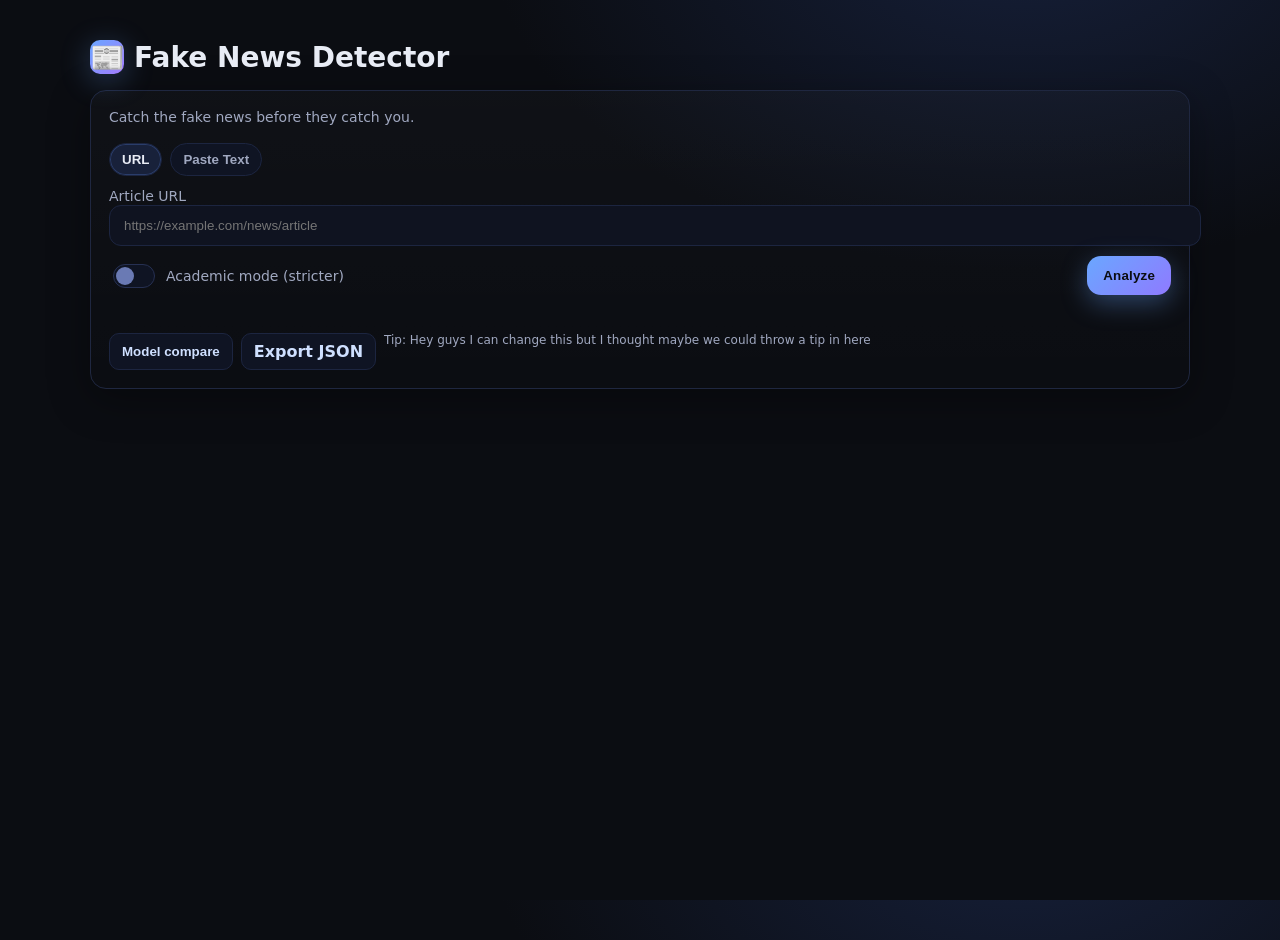
==== index.html @ 67556641 "Initial commit" ====
<!DOCTYPE html>
<html lang="en">
<head>
  <meta charset="UTF-8" />
  <meta name="viewport" content="width=device-width, initial-scale=1.0" />
  <title>Fake News Detector • Prototype</title>
  <link rel="stylesheet" href="styles.css" />
</head>
<body>
  <div class="container">
    <div class="title">
      <div class="logo">📰</div>
      <span>Fake News Detector</span>
    </div>

    <!-- INPUT / ANALYZE -->
    <div class="panel card" style="margin-top:16px;">
      <div class="muted">Catch the fake news before they catch you.</div>
      <div class="card" style="padding-left:0; padding-right:0;">
        <div class="tabs" role="tablist" aria-label="Input type">
          <button id="tab-url" class="tab active" role="tab" aria-selected="true" onclick="setTab('url')">URL</button>
          <button id="tab-text" class="tab" role="tab" aria-selected="false" onclick="setTab('text')">Paste Text</button>
        </div>

        <div id="input-url" style="margin-top:10px;">
          <label class="muted" for="url">Article URL</label>
          <input id="url" type="text" placeholder="https://example.com/news/article" />
        </div>

        <div id="input-text" style="display:none; margin-top:10px;">
          <label class="muted" for="text">Article text</label>
          <textarea id="text" placeholder="Paste the article content here..."></textarea>
        </div>

        <div class="row" style="margin-top:10px; justify-content: space-between;">
          <label class="toggle"><input id="academic" type="checkbox" /><span class="muted">Academic mode (stricter)</span></label>
          <button class="btn" onclick="analyze()">Analyze</button>
        </div>

        <div id="steps" class="stepper" aria-live="polite" style="display:none;"></div>
      </div>

      <div id="verdict" class="verdict" style="display:none;"></div>
      <div id="explain" style="display:none; margin-top:6px; display:grid; gap:10px;"></div>

      <div class="foot">
        <button class="link" onclick="openDrawer()">Model compare</button>
        <a class="link" href="#" onclick="exportJSON(); return false;">Export JSON</a>
        <span class="hint">Tip: Hey guys I can change this but I thought maybe we could throw a tip in here</span>
      </div>
    </div>

    <!-- DRAWER -->
    <aside id="drawer" class="drawer" aria-hidden="true" aria-label="Model compare">
      <header>
        <strong>Model compare</strong>
        <button class="tab" onclick="closeDrawer()">Close</button>
      </header>

      <div class="content">
        <div class="two">
          <div class="panel card">
            <div class="muted">LSTM (fast classifier)</div>
            <div id="lstmCard" class="mono" style="font-size:13px; white-space: pre-wrap;"></div>
          </div>

          <div class="panel card">
            <div class="muted">LLM (explanation)</div>
            <div id="llmCard" class="mono" style="font-size:13px; white-space: pre-wrap;"></div>
          </div>
        </div>

        <details>
          <summary>Dataset limitations</summary>
          <div class="muted" style="margin-top:6px;">
            Text-only training can bias models toward stylistic patterns rather than real-world verification.
          </div>
        </details>
      </div>
    </aside>
  </div>

  <script src="script.js"></script>
</body>
</html>
---- styles.css ----
:root {
  --bg: #0b0d12;
  --panel: #121621;
  --muted: #a0a8c0;
  --text: #e8ecf5;
  --green: #1fbf74;
  --amber: #f2b824;
  --red: #ef4f4f;
  --blue: #6aa7ff;
  --ring: #3a4a7a;
  --chip: #1a2132;
}

html, body { height: 100%; }

body {
  margin: 0;
  font-family: ui-sans-serif, system-ui, -apple-system, Segoe UI, Roboto, "Helvetica Neue", Arial;
  background: radial-gradient(1200px 800px at 80% -10%, #16203b 0%, var(--bg) 45%), var(--bg);
  color: var(--text);
}

.container { max-width: 1100px; margin: 40px auto; padding: 0 20px; }

.title { font-size: 28px; font-weight: 800; display: flex; gap: 10px; align-items: center; }
.logo {
  width: 34px; height: 34px;
  background: linear-gradient(135deg, #6aa7ff, #a47bff);
  border-radius: 10px;
  display: grid;
  place-items: center;
  box-shadow: 0 6px 30px rgba(106,167,255,0.3);
}

.panel {
  background: linear-gradient(180deg, rgba(255,255,255,0.02), rgba(255,255,255,0));
  border: 1px solid #1f2740;
  border-radius: 16px;
  box-shadow: 0 10px 40px rgba(0,0,0,0.35);
}

.grid { display: grid; grid-template-columns: 1.1fr 1fr; gap: 16px; }

.card { padding: 18px; }
.muted { color: var(--muted); font-size: 14px; }

.tabs { display: flex; gap: 8px; }
.tab {
  padding: 8px 12px;
  background: #0f1423;
  border: 1px solid #1c2540;
  color: var(--muted);
  border-radius: 999px;
  cursor: pointer;
  font-weight: 600;
}
.tab.active {
  background: #18213a;
  color: var(--text);
  box-shadow: inset 0 0 0 1px #2a3d6a;
}

textarea, input[type="text"] {
  width: 100%;
  background: #0f1320;
  border: 1px solid #1c2540;
  color: var(--text);
  border-radius: 12px;
  padding: 12px 14px;
  outline: none;
  transition: box-shadow .2s ease, border-color .2s ease;
  box-shadow: 0 0 0 0px var(--ring);
}
textarea:focus, input[type="text"]:focus {
  box-shadow: 0 0 0 3px rgba(106,167,255,.25);
  border-color: #2a3d6a;
}
textarea { min-height: 140px; resize: vertical; }

.row { display: flex; gap: 12px; align-items: center; flex-wrap: wrap; }

.btn {
  border: none;
  cursor: pointer;
  background: linear-gradient(135deg, #6aa7ff, #8f7aff);
  color: #0b0d12;
  font-weight: 800;
  padding: 12px 16px;
  border-radius: 14px;
  letter-spacing: .2px;
  box-shadow: 0 8px 26px rgba(106,167,255,.35);
  transition: transform .05s ease;
}
.btn:active { transform: translateY(1px); }

.toggle { display: inline-flex; align-items: center; gap: 8px; cursor: pointer; }
.toggle input {
  width: 42px; height: 24px;
  appearance: none;
  background: #0f1423;
  border: 1px solid #263052;
  border-radius: 999px;
  position: relative;
}
.toggle input::after {
  content:""; position:absolute;
  width:18px; height:18px;
  border-radius:50%;
  background:#6a7ab4;
  top:2px; left:2px;
  transition: all .2s ease;
}
.toggle input:checked { background:#1a2440; border-color:#2f3f70; }
.toggle input:checked::after { left:22px; background:#6aa7ff; }

.stepper { display:flex; gap:8px; flex-wrap:wrap; margin-top:10px; }

.step {
  display:flex; align-items:center; gap:8px;
  padding:8px 10px;
  background:#0f1423;
  border:1px solid #1c2540;
  border-radius:12px;
  font-size:13px; color:var(--muted);
}
.step.done { color:#9fe0bf; border-color:#1c2f26; background:#0f1c17 }
.step.active { color:#cfe0ff; border-color:#213057; background:#0f172a }

.verdict {
  display:flex; align-items:center; justify-content: space-between;
  gap:12px; padding:14px;
  border-top:1px dashed #263056;
  margin-top:12px;
}

.badge {
  padding:8px 12px;
  border-radius:999px;
  font-weight:800;
  display:inline-flex; gap:8px; align-items:center;
}
.badge.real { background: rgba(31,191,116,.15); color:#a8f3cf; border:1px solid rgba(31,191,116,.35); }
.badge.uncertain { background: rgba(242,184,36,.12); color:#ffe3a1; border:1px solid rgba(242,184,36,.35); }
.badge.fake { background: rgba(239,79,79,.12); color:#ffc2c2; border:1px solid rgba(239,79,79,.3); }

.bar {
  height: 8px;
  border-radius: 999px;
  background: #11172a;
  border:1px solid #1c2540;
  overflow: hidden;
}
.bar > i {
  height: 100%;
  display: block;
  background: linear-gradient(90deg, #6aa7ff, #8f7aff);
}

.chips { display:flex; gap:8px; flex-wrap:wrap; }
.chip {
  background: var(--chip);
  border:1px solid #243154;
  padding:6px 10px;
  border-radius:999px;
  font-size:12px;
  color:#c9d2ec;
}

details {
  border:1px solid #1c2540;
  background:#0e1322;
  border-radius:12px;
  padding:10px 12px;
}
details + details { margin-top:10px; }
summary { cursor:pointer; color:#cfe0ff; font-weight:700; }

.drawer {
  position: fixed;
  inset: auto 0 0 auto;
  right: -480px;
  width: 420px;
  background:#0e1322;
  border-left: 1px solid #1c2540;
  height: 100%;
  box-shadow: -10px 0 40px rgba(0,0,0,.45);
  transition: right .25s ease;
}
.drawer.open { right: 0; }

.drawer header {
  display:flex;
  justify-content: space-between;
  align-items:center;
  padding:14px;
  border-bottom:1px solid #1c2540;
}

.drawer .content { padding: 14px; display: grid; gap: 12px; }

.two { display:grid; grid-template-columns: 1fr 1fr; gap: 10px; }

.mono { font-family: ui-monospace, Menlo, Consolas, monospace; }

.foot { margin-top: 14px; display:flex; gap:8px; }

.link {
  padding: 8px 12px;
  border-radius: 10px;
  background:#0f1423;
  border:1px solid #1c2540;
  color:#cfe0ff;
  text-decoration:none;
  font-weight:600;
}

.hint { font-size: 12px; color: var(--muted); }
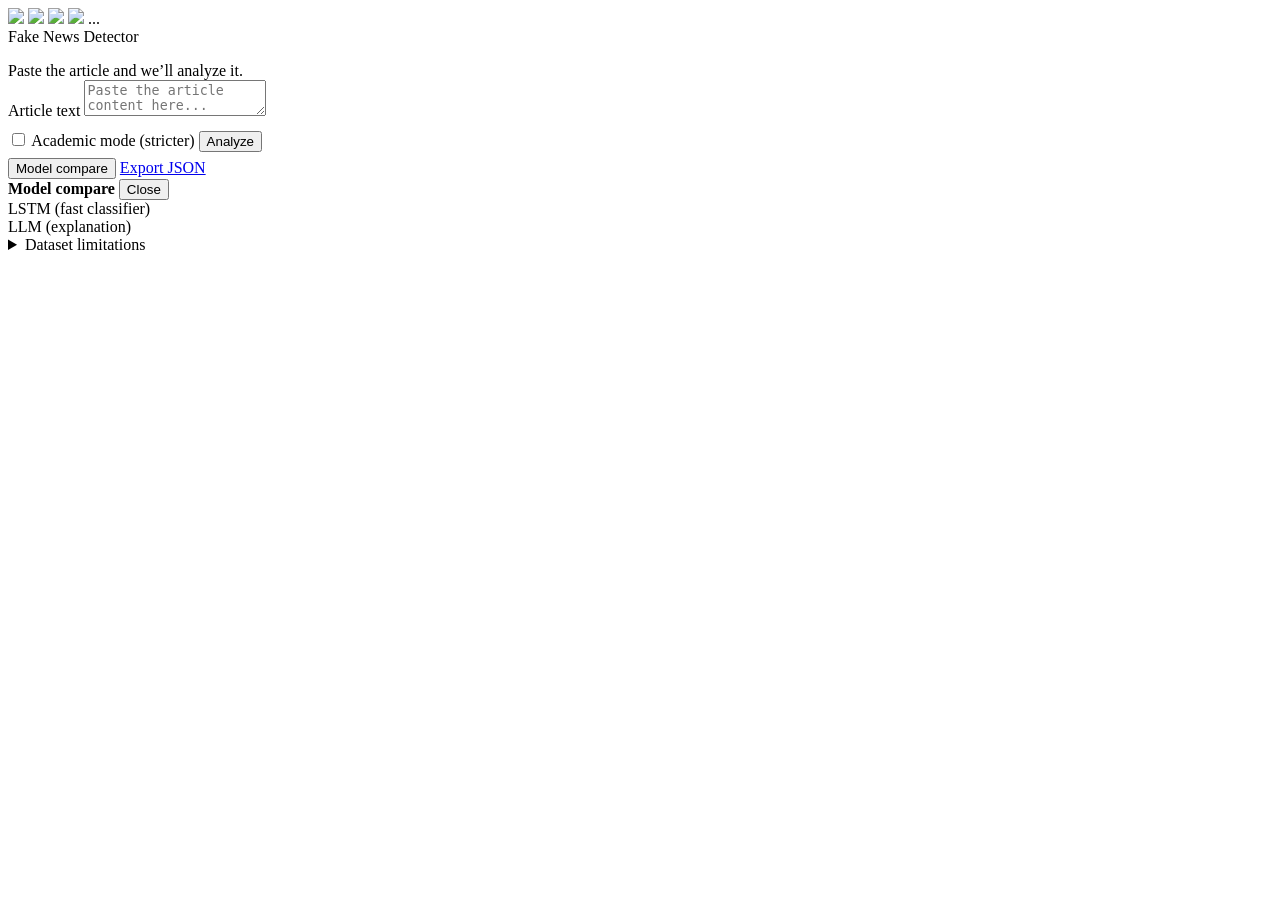
==== commit f49f50b0: "Add files via upload" ====
--- a/index.html
+++ b/index.html
@@ -1,85 +1,93 @@
-<!DOCTYPE html>
-<html lang="en">
-<head>
-  <meta charset="UTF-8" />
-  <meta name="viewport" content="width=device-width, initial-scale=1.0" />
-  <title>Fake News Detector • Prototype</title>
-  <link rel="stylesheet" href="styles.css" />
-</head>
-<body>
-  <div class="container">
-    <div class="title">
-      <div class="logo">📰</div>
-      <span>Fake News Detector</span>
-    </div>
-
-    <!-- INPUT / ANALYZE -->
-    <div class="panel card" style="margin-top:16px;">
-      <div class="muted">Catch the fake news before they catch you.</div>
-      <div class="card" style="padding-left:0; padding-right:0;">
-        <div class="tabs" role="tablist" aria-label="Input type">
-          <button id="tab-url" class="tab active" role="tab" aria-selected="true" onclick="setTab('url')">URL</button>
-          <button id="tab-text" class="tab" role="tab" aria-selected="false" onclick="setTab('text')">Paste Text</button>
-        </div>
-
-        <div id="input-url" style="margin-top:10px;">
-          <label class="muted" for="url">Article URL</label>
-          <input id="url" type="text" placeholder="https://example.com/news/article" />
-        </div>
-
-        <div id="input-text" style="display:none; margin-top:10px;">
-          <label class="muted" for="text">Article text</label>
-          <textarea id="text" placeholder="Paste the article content here..."></textarea>
-        </div>
-
-        <div class="row" style="margin-top:10px; justify-content: space-between;">
-          <label class="toggle"><input id="academic" type="checkbox" /><span class="muted">Academic mode (stricter)</span></label>
-          <button class="btn" onclick="analyze()">Analyze</button>
-        </div>
-
-        <div id="steps" class="stepper" aria-live="polite" style="display:none;"></div>
-      </div>
-
-      <div id="verdict" class="verdict" style="display:none;"></div>
-      <div id="explain" style="display:none; margin-top:6px; display:grid; gap:10px;"></div>
-
-      <div class="foot">
-        <button class="link" onclick="openDrawer()">Model compare</button>
-        <a class="link" href="#" onclick="exportJSON(); return false;">Export JSON</a>
-        <span class="hint">Tip: Hey guys I can change this but I thought maybe we could throw a tip in here</span>
-      </div>
-    </div>
-
-    <!-- DRAWER -->
-    <aside id="drawer" class="drawer" aria-hidden="true" aria-label="Model compare">
-      <header>
-        <strong>Model compare</strong>
-        <button class="tab" onclick="closeDrawer()">Close</button>
-      </header>
-
-      <div class="content">
-        <div class="two">
-          <div class="panel card">
-            <div class="muted">LSTM (fast classifier)</div>
-            <div id="lstmCard" class="mono" style="font-size:13px; white-space: pre-wrap;"></div>
-          </div>
-
-          <div class="panel card">
-            <div class="muted">LLM (explanation)</div>
-            <div id="llmCard" class="mono" style="font-size:13px; white-space: pre-wrap;"></div>
-          </div>
-        </div>
-
-        <details>
-          <summary>Dataset limitations</summary>
-          <div class="muted" style="margin-top:6px;">
-            Text-only training can bias models toward stylistic patterns rather than real-world verification.
-          </div>
-        </details>
-      </div>
-    </aside>
-  </div>
-
-  <script src="script.js"></script>
-</body>
-</html>
+<!DOCTYPE html>
+<html lang="en">
+<head>
+  <meta charset="UTF-8" />
+  <meta name="viewport" content="width=device-width, initial-scale=1.0" />
+  <title>Fake News Detector • Prototype</title>
+  <link rel="stylesheet" href="css/style.css">
+</head>
+<body>
+  <!-- Twitter-style background layer -->
+  <div class="collage-bg">
+  <img src="images/card1.png">
+  <img src="images/card2.png">
+  <img src="images/card3.png">
+  <img src="images/card4.png">
+  ...
+</div>
+
+
+  <!-- Centers the fake-news card in the middle -->
+  <div class="app-frame">
+    <div class="fake-card">
+      <div class="container">
+
+        <!-- Title / header -->
+        <div class="title">
+          <div class="logo"></div>
+          <span>Fake News Detector</span>
+        </div>
+
+        <!-- INPUT / ANALYZE -->
+        <div class="panel card" style="margin-top:16px;">
+          <div class="muted">Paste the article and we’ll analyze it.</div>
+
+          <div class="card" style="padding-left:0; padding-right:0;">
+            <label class="muted" for="text">Article text</label>
+            <textarea id="text" placeholder="Paste the article content here..."></textarea>
+
+            <div class="row" style="margin-top:10px; justify-content: space-between;">
+              <label class="toggle">
+                <input id="academic" type="checkbox" />
+                <span class="muted">Academic mode (stricter)</span>
+              </label>
+              <button class="btn" onclick="analyze()">Analyze</button>
+            </div>
+
+            <div id="steps" class="stepper" aria-live="polite" style="display:none;"></div>
+          </div>
+
+          <div id="verdict" class="verdict" style="display:none;"></div>
+          <div id="explain" style="display:none; margin-top:6px; display:grid; gap:10px;"></div>
+
+          <div class="foot">
+            <button class="link" onclick="openDrawer()">Model compare</button>
+            <a class="link" href="#" onclick="exportJSON(); return false;">Export JSON</a>
+          </div>
+        </div>
+
+        <!-- DRAWER: Model Compare -->
+        <aside id="drawer" class="drawer" aria-hidden="true" aria-label="Model compare">
+          <header>
+            <strong>Model compare</strong>
+            <button class="tab" onclick="closeDrawer()">Close</button>
+          </header>
+          <div class="content">
+            <div class="two">
+              <div class="panel card">
+                <div class="muted">LSTM (fast classifier)</div>
+                <div id="lstmCard" class="mono" style="font-size:13px; white-space: pre-wrap;"></div>
+              </div>
+              <div class="panel card">
+                <div class="muted">LLM (explanation)</div>
+                <div id="llmCard" class="mono" style="font-size:13px; white-space: pre-wrap;"></div>
+              </div>
+            </div>
+            <details>
+              <summary>Dataset limitations</summary>
+              <div class="muted" style="margin-top:6px;">
+                Text-only training can bias models toward stylistic patterns
+                (e.g., sensational phrasing) rather than verifying real-world facts.
+                Treat results as guidance, not final truth.
+              </div>
+            </details>
+          </div>
+        </aside>
+
+      </div><!-- /.container -->
+    </div><!-- /.fake-card -->
+  </div><!-- /.app-frame -->
+
+  <script src="js/app.js"></script>
+</body>
+</html>
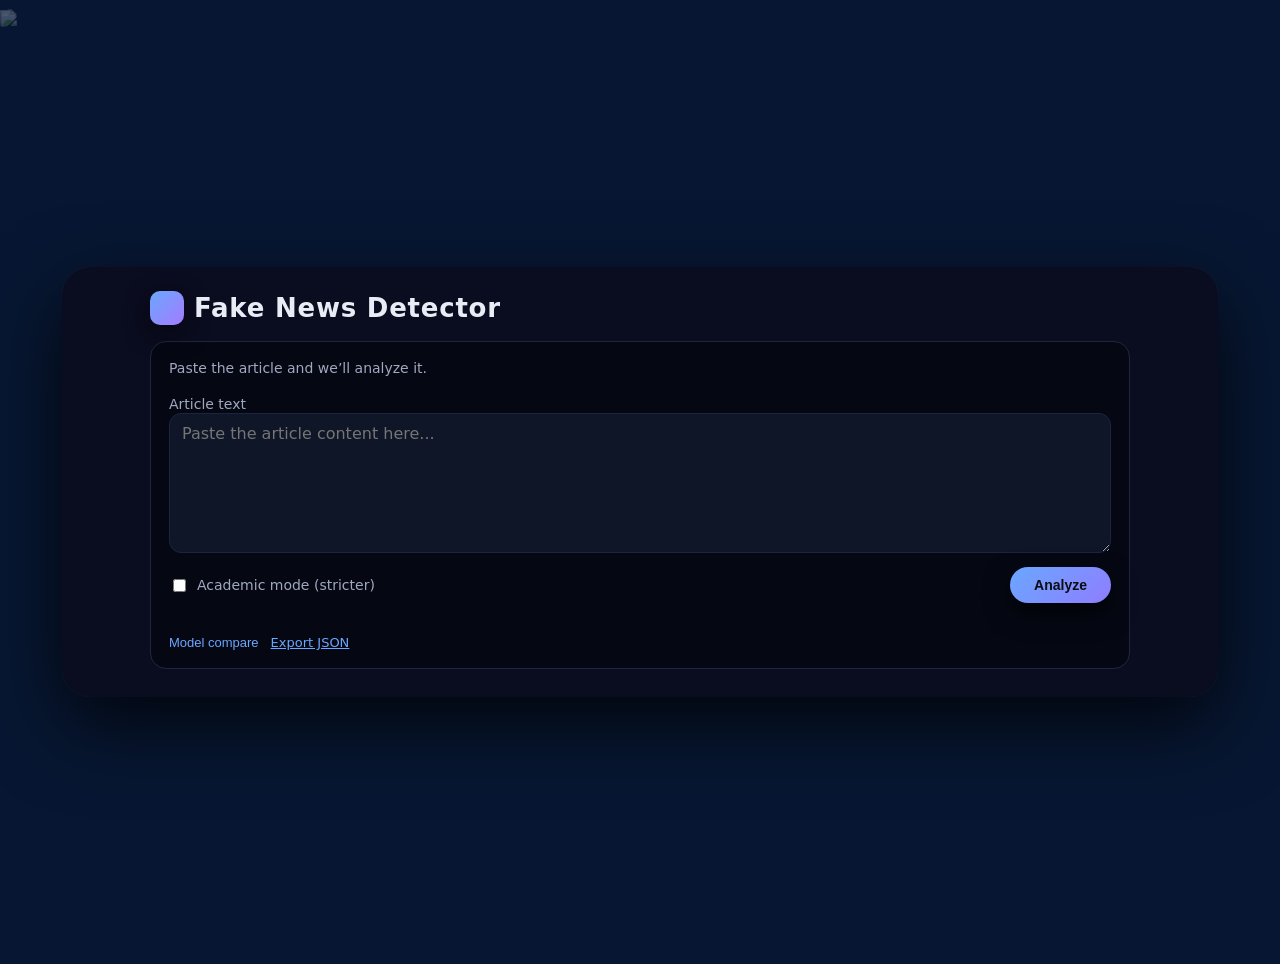
==== commit 1d84ca62: "Commented out the code in app.js" ====
--- a/index.html
+++ b/index.html
@@ -1,93 +1,93 @@
-<!DOCTYPE html>
-<html lang="en">
-<head>
-  <meta charset="UTF-8" />
-  <meta name="viewport" content="width=device-width, initial-scale=1.0" />
-  <title>Fake News Detector • Prototype</title>
-  <link rel="stylesheet" href="css/style.css">
-</head>
-<body>
-  <!-- Twitter-style background layer -->
-  <div class="collage-bg">
-  <img src="images/card1.png">
-  <img src="images/card2.png">
-  <img src="images/card3.png">
-  <img src="images/card4.png">
-  ...
-</div>
-
-
-  <!-- Centers the fake-news card in the middle -->
-  <div class="app-frame">
-    <div class="fake-card">
-      <div class="container">
-
-        <!-- Title / header -->
-        <div class="title">
-          <div class="logo"></div>
-          <span>Fake News Detector</span>
-        </div>
-
-        <!-- INPUT / ANALYZE -->
-        <div class="panel card" style="margin-top:16px;">
-          <div class="muted">Paste the article and we’ll analyze it.</div>
-
-          <div class="card" style="padding-left:0; padding-right:0;">
-            <label class="muted" for="text">Article text</label>
-            <textarea id="text" placeholder="Paste the article content here..."></textarea>
-
-            <div class="row" style="margin-top:10px; justify-content: space-between;">
-              <label class="toggle">
-                <input id="academic" type="checkbox" />
-                <span class="muted">Academic mode (stricter)</span>
-              </label>
-              <button class="btn" onclick="analyze()">Analyze</button>
-            </div>
-
-            <div id="steps" class="stepper" aria-live="polite" style="display:none;"></div>
-          </div>
-
-          <div id="verdict" class="verdict" style="display:none;"></div>
-          <div id="explain" style="display:none; margin-top:6px; display:grid; gap:10px;"></div>
-
-          <div class="foot">
-            <button class="link" onclick="openDrawer()">Model compare</button>
-            <a class="link" href="#" onclick="exportJSON(); return false;">Export JSON</a>
-          </div>
-        </div>
-
-        <!-- DRAWER: Model Compare -->
-        <aside id="drawer" class="drawer" aria-hidden="true" aria-label="Model compare">
-          <header>
-            <strong>Model compare</strong>
-            <button class="tab" onclick="closeDrawer()">Close</button>
-          </header>
-          <div class="content">
-            <div class="two">
-              <div class="panel card">
-                <div class="muted">LSTM (fast classifier)</div>
-                <div id="lstmCard" class="mono" style="font-size:13px; white-space: pre-wrap;"></div>
-              </div>
-              <div class="panel card">
-                <div class="muted">LLM (explanation)</div>
-                <div id="llmCard" class="mono" style="font-size:13px; white-space: pre-wrap;"></div>
-              </div>
-            </div>
-            <details>
-              <summary>Dataset limitations</summary>
-              <div class="muted" style="margin-top:6px;">
-                Text-only training can bias models toward stylistic patterns
-                (e.g., sensational phrasing) rather than verifying real-world facts.
-                Treat results as guidance, not final truth.
-              </div>
-            </details>
-          </div>
-        </aside>
-
-      </div><!-- /.container -->
-    </div><!-- /.fake-card -->
-  </div><!-- /.app-frame -->
-
-  <script src="js/app.js"></script>
-</body>
-</html>
+<!DOCTYPE html>
+<html lang="en">
+<head>
+  <meta charset="UTF-8" />
+  <meta name="viewport" content="width=device-width, initial-scale=1.0" />
+  <title>Fake News Detector • Prototype</title>
+  <link rel="stylesheet" href="css/style.css">
+</head>
+<body>
+  <!-- Twitter-style background layer -->
+  <div class="collage-bg">
+  <img src="images/card1.png">
+  <img src="images/card2.png">
+  <img src="images/card3.png">
+  <img src="images/card4.png">
+  ...
+</div>
+
+
+  <!-- Centers the fake-news card in the middle -->
+  <div class="app-frame">
+    <div class="fake-card">
+      <div class="container">
+
+        <!-- Title / header -->
+        <div class="title">
+          <div class="logo"></div>
+          <span>Fake News Detector</span>
+        </div>
+
+        <!-- INPUT / ANALYZE -->
+        <div class="panel card" style="margin-top:16px;">
+          <div class="muted">Paste the article and we’ll analyze it.</div>
+
+          <div class="card" style="padding-left:0; padding-right:0;">
+            <label class="muted" for="text">Article text</label>
+            <textarea id="text" placeholder="Paste the article content here..."></textarea>
+
+            <div class="row" style="margin-top:10px; justify-content: space-between;">
+              <label class="toggle">
+                <input id="academic" type="checkbox" />
+                <span class="muted">Academic mode (stricter)</span>
+              </label>
+              <button class="btn" onclick="analyze()">Analyze</button>
+            </div>
+
+            <div id="steps" class="stepper" aria-live="polite" style="display:none;"></div>
+          </div>
+
+          <div id="verdict" class="verdict" style="display:none;"></div>
+          <div id="explain" style="display:none; margin-top:6px; display:grid; gap:10px;"></div>
+
+          <div class="foot">
+            <button class="link" onclick="openDrawer()">Model compare</button>
+            <a class="link" href="#" onclick="exportJSON(); return false;">Export JSON</a>
+          </div>
+        </div>
+
+        <!-- DRAWER: Model Compare -->
+        <aside id="drawer" class="drawer" aria-hidden="true" aria-label="Model compare">
+          <header>
+            <strong>Model compare</strong>
+            <button class="tab" onclick="closeDrawer()">Close</button>
+          </header>
+          <div class="content">
+            <div class="two">
+              <div class="panel card">
+                <div class="muted">LSTM (fast classifier)</div>
+                <div id="lstmCard" class="mono" style="font-size:13px; white-space: pre-wrap;"></div>
+              </div>
+              <div class="panel card">
+                <div class="muted">LLM (explanation)</div>
+                <div id="llmCard" class="mono" style="font-size:13px; white-space: pre-wrap;"></div>
+              </div>
+            </div>
+            <details>
+              <summary>Dataset limitations</summary>
+              <div class="muted" style="margin-top:6px;">
+                Text-only training can bias models toward stylistic patterns
+                (e.g., sensational phrasing) rather than verifying real-world facts.
+                Treat results as guidance, not final truth.
+              </div>
+            </details>
+          </div>
+        </aside>
+
+      </div><!-- /.container -->
+    </div><!-- /.fake-card -->
+  </div><!-- /.app-frame -->
+
+  <script src="js/app.js"></script>
+</body>
+</html>
--- a/css/style.css
+++ b/css/style.css
@@ -0,0 +1,418 @@
+/* THEME VARIABLES */
+:root {
+  --bg: #0b0d12;
+  --panel: #121621;
+  --muted: #a0a8c0;
+  --text: #e8ecf5;
+  --green: #1fbf74;
+  --amber: #f2b824;
+  --red: #ef4f4f;
+  --blue: #6aa7ff;
+  --ring: #3a4a7a;
+  --chip: #1a2132;
+}
+
+/* BASE LAYOUT */
+
+html,
+body {
+  height: 100%;
+}
+
+body {
+  margin: 0;
+  font-family: ui-sans-serif, system-ui, -apple-system, Segoe UI, Roboto,
+    "Helvetica Neue", Arial, sans-serif;
+  background: #071733;
+  color: var(--text);
+  overflow-x: hidden;
+}
+
+/* Twitter-style background */
+.collage-bg {
+  position: fixed;
+  inset: 0;
+  z-index: 0;
+  opacity: 0.28;
+  pointer-events: none;
+}
+
+.collage-bg img {
+  position: absolute;
+  width: 300px;
+  transform: rotate(-4deg);
+  filter: blur(.5px) saturate(.9);
+}
+
+
+/* Center the main card */
+.app-frame {
+  min-height: 100vh;
+  display: flex;
+  align-items: center;
+  justify-content: center;
+  padding: 32px;
+  position: relative;
+  z-index: 1;
+}
+
+/* Fake-news card in the middle */
+.fake-card {
+  position: relative;
+  max-width: 1100px;
+  width: 100%;
+  border-radius: 28px;
+  padding: 24px 28px 28px;
+  background: rgba(10, 12, 30, 0.97);
+  box-shadow: 0 28px 80px rgba(0, 0, 0, 0.75);
+  overflow: hidden;
+}
+
+/* Soft pink tiles behind the content */
+.fake-card::before {
+  content: "";
+  position: absolute;
+  inset: -40px;
+  background: linear-gradient(#fbd3e9, #f5a9c6);
+  opacity: 0.16;
+  filter: blur(4px);
+  z-index: -1;
+}
+
+/* Inner content width */
+.container {
+  max-width: 980px;
+  margin: 0 auto;
+}
+
+/* HEADER / TITLE */
+
+.title {
+  display: flex;
+  align-items: center;
+  gap: 10px;
+  font-size: 26px;
+  font-weight: 800;
+  letter-spacing: 0.03em;
+  margin-bottom: 12px;
+}
+
+.title .logo {
+  width: 34px;
+  height: 34px;
+  border-radius: 10px;
+  background: linear-gradient(135deg, #6aa7ff, #a47bff);
+  display: grid;
+  place-items: center;
+  box-shadow: 0 8px 25px rgba(0, 0, 0, 0.5);
+}
+
+/* PANELS / CARDS */
+
+.panel {
+  background: radial-gradient(180deg, rgba(255, 255, 255, 0.02), rgba(0, 0, 0, 0.9));
+  border: 1px solid #1f2740;
+  border-radius: 20px;
+  padding: 16px 18px;
+}
+
+.card {
+  padding: 18px;
+  border-radius: 16px;
+  background: #050813;
+}
+
+.muted {
+  color: var(--muted);
+  font-size: 14px;
+}
+
+/* ROW LAYOUT */
+
+.row {
+  display: flex;
+  gap: 12px;
+  align-items: center;
+  flex-wrap: wrap;
+}
+
+/* INPUTS */
+
+textarea,
+input[type="text"] {
+  width: 100%;
+  background: #0f1628;
+  border-radius: 12px;
+  border: 1px solid #1c2540;
+  padding: 10px 12px;
+  color: var(--text);
+  font: inherit;
+  box-sizing: border-box;
+}
+
+textarea {
+  min-height: 140px;
+  resize: vertical;
+}
+
+textarea:focus,
+input[type="text"]:focus {
+  outline: 2px solid var(--ring);
+  outline-offset: 1px;
+  border-color: var(--blue);
+}
+
+/* TOGGLE */
+
+.toggle {
+  display: inline-flex;
+  align-items: center;
+  gap: 8px;
+  font-size: 14px;
+}
+
+.toggle input {
+  accent-color: var(--blue);
+}
+
+/* BUTTONS */
+
+.btn {
+  border: none;
+  border-radius: 999px;
+  padding: 10px 24px;
+  background: linear-gradient(135deg, #6aa7ff, #8f7dff);
+  color: #0b0d12;
+  font-size: 14px;
+  font-weight: 700;
+  cursor: pointer;
+  box-shadow: 0 10px 26px rgba(0, 0, 0, 0.7);
+  transition: transform 0.08s ease-out, box-shadow 0.08s ease-out;
+}
+
+.btn:hover {
+  transform: translateY(-1px);
+  box-shadow: 0 14px 40px rgba(0, 0, 0, 0.9);
+}
+
+.btn:active {
+  transform: translateY(1px);
+  box-shadow: 0 6px 16px rgba(0, 0, 0, 0.6);
+}
+
+/* FOOTER LINKS */
+
+.foot {
+  margin-top: 8px;
+  display: flex;
+  gap: 12px;
+  align-items: center;
+  flex-wrap: wrap;
+}
+
+.link {
+  background: none;
+  border: none;
+  padding: 0;
+  color: var(--blue);
+  font-size: 13px;
+  cursor: pointer;
+}
+
+.hint {
+  font-size: 11px;
+  color: #656f92;
+}
+
+/* STEPPER */
+
+.stepper {
+  margin-top: 14px;
+  display: flex;
+  flex-wrap: wrap;
+  gap: 8px;
+}
+
+.step {
+  background: #0f1628;
+  border-radius: 999px;
+  padding: 6px 12px;
+  font-size: 12px;
+  color: var(--muted);
+  display: inline-flex;
+  align-items: center;
+  gap: 6px;
+  border: 1px solid transparent;
+}
+
+.step.active {
+  border-color: var(--blue);
+}
+
+.step.done {
+  border-color: var(--green);
+  color: var(--green);
+}
+
+/* VERDICT BAR */
+
+.verdict {
+  margin-top: 18px;
+  padding: 16px 18px;
+  border-radius: 18px;
+  background: #050813;
+  display: flex;
+  flex-wrap: wrap;
+  gap: 16px;
+  align-items: center;
+}
+
+/* Badge for REAL / FAKE / UNCERTAIN */
+
+.badge {
+  padding: 4px 10px;
+  border-radius: 999px;
+  font-size: 12px;
+  font-weight: 700;
+  letter-spacing: 0.07em;
+  text-transform: uppercase;
+  display: inline-flex;
+  align-items: center;
+  gap: 6px;
+}
+
+.badge.real {
+  background: rgba(31, 191, 116, 0.16);
+  color: var(--green);
+}
+
+.badge.fake {
+  background: rgba(239, 79, 79, 0.16);
+  color: var(--red);
+}
+
+.badge.uncertain {
+  background: rgba(242, 184, 36, 0.16);
+  color: var(--amber);
+}
+
+/* Confidence bar */
+
+.bar {
+  position: relative;
+  height: 6px;
+  border-radius: 999px;
+  background: #111629;
+  overflow: hidden;
+}
+
+.bar i {
+  position: absolute;
+  inset: 0;
+  border-radius: inherit;
+  background: linear-gradient(90deg, #6aa7ff, #c08bff);
+  display: block;
+}
+
+/* EXPLANATION DETAILS */
+
+details {
+  padding: 10px 12px;
+  border-radius: 12px;
+  background: #050813;
+}
+
+details + details {
+  margin-top: 8px;
+}
+
+details summary {
+  cursor: pointer;
+  list-style: none;
+  font-size: 14px;
+  color: var(--text);
+}
+
+/* CHIPS */
+
+.chips {
+  display: flex;
+  flex-wrap: wrap;
+  gap: 6px;
+}
+
+.chip {
+  background: var(--chip);
+  border-radius: 999px;
+  padding: 4px 8px;
+  font-size: 11px;
+  color: var(--muted);
+}
+
+/* DRAWER (model compare) */
+
+.drawer {
+  position: fixed;
+  right: 32px;
+  bottom: 0;
+  left: auto;
+  width: 420px;
+  max-width: calc(100% - 32px);
+  transform: translateY(110%);
+  opacity: 0;
+  pointer-events: none;
+  transition: transform 0.2s ease-out, opacity 0.2s ease-out;
+  background: #050813;
+  border-radius: 20px 20px 0 0;
+  box-shadow: 0 -18px 70px rgba(0, 0, 0, 0.9);
+  z-index: 10;
+}
+
+.drawer.open {
+  transform: translateY(0%);
+  opacity: 1;
+  pointer-events: auto;
+}
+
+.drawer header {
+  padding: 14px 18px;
+  border-bottom: 1px solid #14192a;
+  display: flex;
+  justify-content: space-between;
+  align-items: center;
+}
+
+.drawer .content {
+  padding: 12px 18px 16px;
+  max-height: 340px;
+  overflow: auto;
+}
+
+.drawer .two {
+  display: grid;
+  grid-template-columns: 1fr 1fr;
+  gap: 10px;
+}
+
+/* reuse .tab style for drawer Close button */
+
+.tab {
+  border-radius: 999px;
+  border: 1px solid #252c48;
+  background: #050813;
+  color: var(--muted);
+  font-size: 12px;
+  padding: 6px 12px;
+  cursor: pointer;
+}
+
+.tab:hover {
+  background: #11162b;
+}
+
+/* MONO TEXT FOR JSON */
+
+.mono {
+  font-family: ui-monospace, SFMono-Regular, Menlo, Monaco, Consolas,
+    "Liberation Mono", "Courier New", monospace;
+}
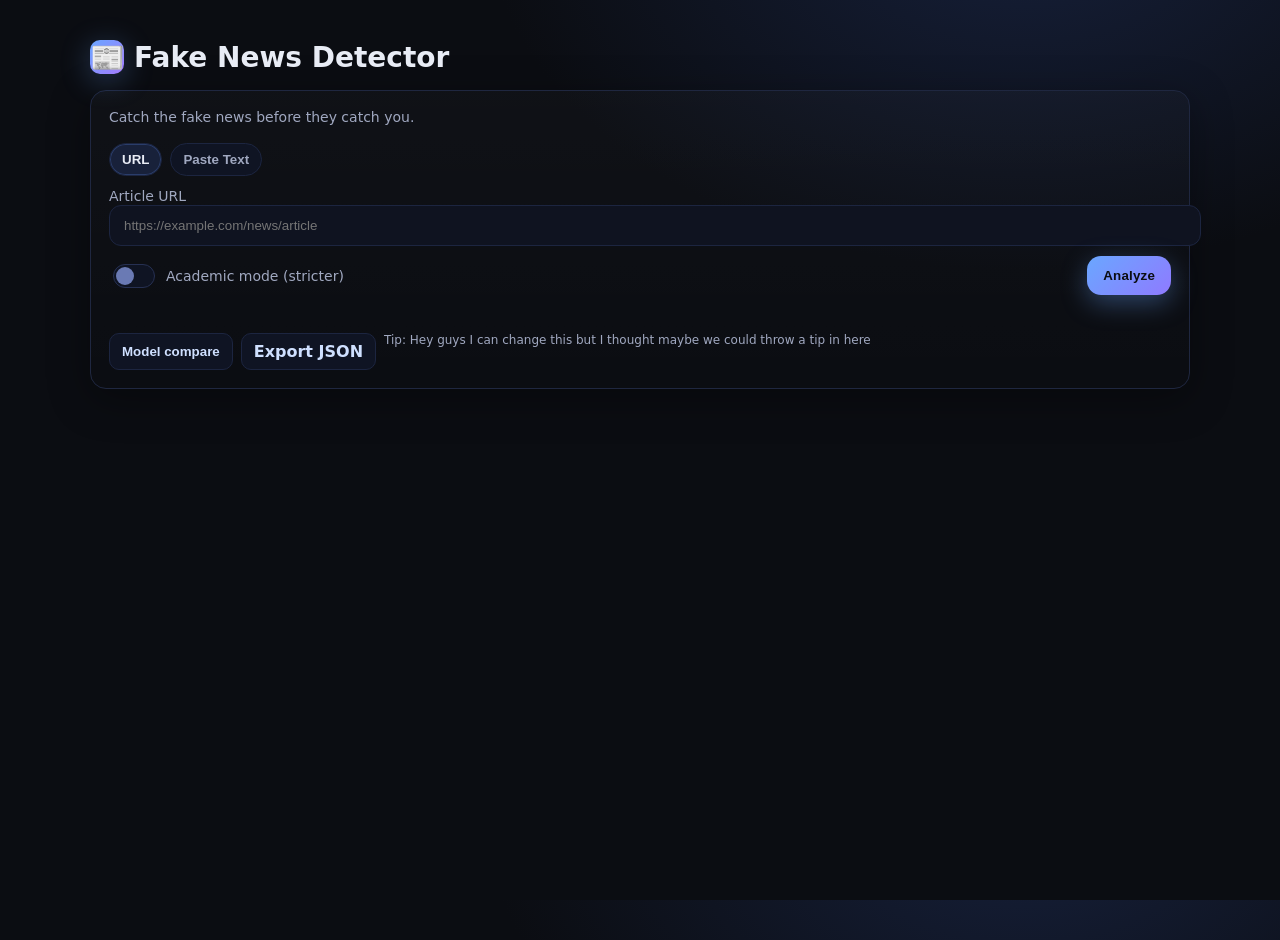
==== commit 0acb0978: "Fake News API Files" ====
--- a/index.html
+++ b/index.html
@@ -4,90 +4,82 @@
   <meta charset="UTF-8" />
   <meta name="viewport" content="width=device-width, initial-scale=1.0" />
   <title>Fake News Detector • Prototype</title>
-  <link rel="stylesheet" href="css/style.css">
+  <link rel="stylesheet" href="styles.css" />
 </head>
 <body>
-  <!-- Twitter-style background layer -->
-  <div class="collage-bg">
-  <img src="images/card1.png">
-  <img src="images/card2.png">
-  <img src="images/card3.png">
-  <img src="images/card4.png">
-  ...
-</div>
+  <div class="container">
+    <div class="title">
+      <div class="logo">📰</div>
+      <span>Fake News Detector</span>
+    </div>
 
-
-  <!-- Centers the fake-news card in the middle -->
-  <div class="app-frame">
-    <div class="fake-card">
-      <div class="container">
-
-        <!-- Title / header -->
-        <div class="title">
-          <div class="logo"></div>
-          <span>Fake News Detector</span>
+    <!-- INPUT / ANALYZE -->
+    <div class="panel card" style="margin-top:16px;">
+      <div class="muted">Catch the fake news before they catch you.</div>
+      <div class="card" style="padding-left:0; padding-right:0;">
+        <div class="tabs" role="tablist" aria-label="Input type">
+          <button id="tab-url" class="tab active" role="tab" aria-selected="true" onclick="setTab('url')">URL</button>
+          <button id="tab-text" class="tab" role="tab" aria-selected="false" onclick="setTab('text')">Paste Text</button>
         </div>
 
-        <!-- INPUT / ANALYZE -->
-        <div class="panel card" style="margin-top:16px;">
-          <div class="muted">Paste the article and we’ll analyze it.</div>
+        <div id="input-url" style="margin-top:10px;">
+          <label class="muted" for="url">Article URL</label>
+          <input id="url" type="text" placeholder="https://example.com/news/article" />
+        </div>
 
-          <div class="card" style="padding-left:0; padding-right:0;">
-            <label class="muted" for="text">Article text</label>
-            <textarea id="text" placeholder="Paste the article content here..."></textarea>
+        <div id="input-text" style="display:none; margin-top:10px;">
+          <label class="muted" for="text">Article text</label>
+          <textarea id="text" placeholder="Paste the article content here..."></textarea>
+        </div>
 
-            <div class="row" style="margin-top:10px; justify-content: space-between;">
-              <label class="toggle">
-                <input id="academic" type="checkbox" />
-                <span class="muted">Academic mode (stricter)</span>
-              </label>
-              <button class="btn" onclick="analyze()">Analyze</button>
-            </div>
+        <div class="row" style="margin-top:10px; justify-content: space-between;">
+          <label class="toggle"><input id="academic" type="checkbox" /><span class="muted">Academic mode (stricter)</span></label>
+          <button class="btn" onclick="analyze()">Analyze</button>
+        </div>
 
-            <div id="steps" class="stepper" aria-live="polite" style="display:none;"></div>
+        <div id="steps" class="stepper" aria-live="polite" style="display:none;"></div>
+      </div>
+
+      <div id="verdict" class="verdict" style="display:none;"></div>
+      <div id="explain" style="display:none; margin-top:6px; display:grid; gap:10px;"></div>
+
+      <div class="foot">
+        <button class="link" onclick="openDrawer()">Model compare</button>
+        <a class="link" href="#" onclick="exportJSON(); return false;">Export JSON</a>
+        <span class="hint">Tip: Hey guys I can change this but I thought maybe we could throw a tip in here</span>
+      </div>
+    </div>
+
+    <!-- DRAWER -->
+    <aside id="drawer" class="drawer" aria-hidden="true" aria-label="Model compare">
+      <header>
+        <strong>Model compare</strong>
+        <button class="tab" onclick="closeDrawer()">Close</button>
+      </header>
+
+      <div class="content">
+        <div class="two">
+          <div class="panel card">
+            <div class="muted">LSTM (fast classifier)</div>
+            <div id="lstmCard" class="mono" style="font-size:13px; white-space: pre-wrap;"></div>
           </div>
 
-          <div id="verdict" class="verdict" style="display:none;"></div>
-          <div id="explain" style="display:none; margin-top:6px; display:grid; gap:10px;"></div>
-
-          <div class="foot">
-            <button class="link" onclick="openDrawer()">Model compare</button>
-            <a class="link" href="#" onclick="exportJSON(); return false;">Export JSON</a>
+          <div class="panel card">
+            <div class="muted">LLM (explanation)</div>
+            <div id="llmCard" class="mono" style="font-size:13px; white-space: pre-wrap;"></div>
           </div>
         </div>
 
-        <!-- DRAWER: Model Compare -->
-        <aside id="drawer" class="drawer" aria-hidden="true" aria-label="Model compare">
-          <header>
-            <strong>Model compare</strong>
-            <button class="tab" onclick="closeDrawer()">Close</button>
-          </header>
-          <div class="content">
-            <div class="two">
-              <div class="panel card">
-                <div class="muted">LSTM (fast classifier)</div>
-                <div id="lstmCard" class="mono" style="font-size:13px; white-space: pre-wrap;"></div>
-              </div>
-              <div class="panel card">
-                <div class="muted">LLM (explanation)</div>
-                <div id="llmCard" class="mono" style="font-size:13px; white-space: pre-wrap;"></div>
-              </div>
-            </div>
-            <details>
-              <summary>Dataset limitations</summary>
-              <div class="muted" style="margin-top:6px;">
-                Text-only training can bias models toward stylistic patterns
-                (e.g., sensational phrasing) rather than verifying real-world facts.
-                Treat results as guidance, not final truth.
-              </div>
-            </details>
+        <details>
+          <summary>Dataset limitations</summary>
+          <div class="muted" style="margin-top:6px;">
+            Text-only training can bias models toward stylistic patterns rather than real-world verification.
           </div>
-        </aside>
+        </details>
+      </div>
+    </aside>
+  </div>
 
-      </div><!-- /.container -->
-    </div><!-- /.fake-card -->
-  </div><!-- /.app-frame -->
-
-  <script src="js/app.js"></script>
+  <script src="script.js"></script>
 </body>
 </html>
--- a/styles.css
+++ b/styles.css
@@ -0,0 +1,217 @@
+:root {
+  --bg: #0b0d12;
+  --panel: #121621;
+  --muted: #a0a8c0;
+  --text: #e8ecf5;
+  --green: #1fbf74;
+  --amber: #f2b824;
+  --red: #ef4f4f;
+  --blue: #6aa7ff;
+  --ring: #3a4a7a;
+  --chip: #1a2132;
+}
+
+html, body { height: 100%; }
+
+body {
+  margin: 0;
+  font-family: ui-sans-serif, system-ui, -apple-system, Segoe UI, Roboto, "Helvetica Neue", Arial;
+  background: radial-gradient(1200px 800px at 80% -10%, #16203b 0%, var(--bg) 45%), var(--bg);
+  color: var(--text);
+}
+
+.container { max-width: 1100px; margin: 40px auto; padding: 0 20px; }
+
+.title { font-size: 28px; font-weight: 800; display: flex; gap: 10px; align-items: center; }
+.logo {
+  width: 34px; height: 34px;
+  background: linear-gradient(135deg, #6aa7ff, #a47bff);
+  border-radius: 10px;
+  display: grid;
+  place-items: center;
+  box-shadow: 0 6px 30px rgba(106,167,255,0.3);
+}
+
+.panel {
+  background: linear-gradient(180deg, rgba(255,255,255,0.02), rgba(255,255,255,0));
+  border: 1px solid #1f2740;
+  border-radius: 16px;
+  box-shadow: 0 10px 40px rgba(0,0,0,0.35);
+}
+
+.grid { display: grid; grid-template-columns: 1.1fr 1fr; gap: 16px; }
+
+.card { padding: 18px; }
+.muted { color: var(--muted); font-size: 14px; }
+
+.tabs { display: flex; gap: 8px; }
+.tab {
+  padding: 8px 12px;
+  background: #0f1423;
+  border: 1px solid #1c2540;
+  color: var(--muted);
+  border-radius: 999px;
+  cursor: pointer;
+  font-weight: 600;
+}
+.tab.active {
+  background: #18213a;
+  color: var(--text);
+  box-shadow: inset 0 0 0 1px #2a3d6a;
+}
+
+textarea, input[type="text"] {
+  width: 100%;
+  background: #0f1320;
+  border: 1px solid #1c2540;
+  color: var(--text);
+  border-radius: 12px;
+  padding: 12px 14px;
+  outline: none;
+  transition: box-shadow .2s ease, border-color .2s ease;
+  box-shadow: 0 0 0 0px var(--ring);
+}
+textarea:focus, input[type="text"]:focus {
+  box-shadow: 0 0 0 3px rgba(106,167,255,.25);
+  border-color: #2a3d6a;
+}
+textarea { min-height: 140px; resize: vertical; }
+
+.row { display: flex; gap: 12px; align-items: center; flex-wrap: wrap; }
+
+.btn {
+  border: none;
+  cursor: pointer;
+  background: linear-gradient(135deg, #6aa7ff, #8f7aff);
+  color: #0b0d12;
+  font-weight: 800;
+  padding: 12px 16px;
+  border-radius: 14px;
+  letter-spacing: .2px;
+  box-shadow: 0 8px 26px rgba(106,167,255,.35);
+  transition: transform .05s ease;
+}
+.btn:active { transform: translateY(1px); }
+
+.toggle { display: inline-flex; align-items: center; gap: 8px; cursor: pointer; }
+.toggle input {
+  width: 42px; height: 24px;
+  appearance: none;
+  background: #0f1423;
+  border: 1px solid #263052;
+  border-radius: 999px;
+  position: relative;
+}
+.toggle input::after {
+  content:""; position:absolute;
+  width:18px; height:18px;
+  border-radius:50%;
+  background:#6a7ab4;
+  top:2px; left:2px;
+  transition: all .2s ease;
+}
+.toggle input:checked { background:#1a2440; border-color:#2f3f70; }
+.toggle input:checked::after { left:22px; background:#6aa7ff; }
+
+.stepper { display:flex; gap:8px; flex-wrap:wrap; margin-top:10px; }
+
+.step {
+  display:flex; align-items:center; gap:8px;
+  padding:8px 10px;
+  background:#0f1423;
+  border:1px solid #1c2540;
+  border-radius:12px;
+  font-size:13px; color:var(--muted);
+}
+.step.done { color:#9fe0bf; border-color:#1c2f26; background:#0f1c17 }
+.step.active { color:#cfe0ff; border-color:#213057; background:#0f172a }
+
+.verdict {
+  display:flex; align-items:center; justify-content: space-between;
+  gap:12px; padding:14px;
+  border-top:1px dashed #263056;
+  margin-top:12px;
+}
+
+.badge {
+  padding:8px 12px;
+  border-radius:999px;
+  font-weight:800;
+  display:inline-flex; gap:8px; align-items:center;
+}
+.badge.real { background: rgba(31,191,116,.15); color:#a8f3cf; border:1px solid rgba(31,191,116,.35); }
+.badge.uncertain { background: rgba(242,184,36,.12); color:#ffe3a1; border:1px solid rgba(242,184,36,.35); }
+.badge.fake { background: rgba(239,79,79,.12); color:#ffc2c2; border:1px solid rgba(239,79,79,.3); }
+
+.bar {
+  height: 8px;
+  border-radius: 999px;
+  background: #11172a;
+  border:1px solid #1c2540;
+  overflow: hidden;
+}
+.bar > i {
+  height: 100%;
+  display: block;
+  background: linear-gradient(90deg, #6aa7ff, #8f7aff);
+}
+
+.chips { display:flex; gap:8px; flex-wrap:wrap; }
+.chip {
+  background: var(--chip);
+  border:1px solid #243154;
+  padding:6px 10px;
+  border-radius:999px;
+  font-size:12px;
+  color:#c9d2ec;
+}
+
+details {
+  border:1px solid #1c2540;
+  background:#0e1322;
+  border-radius:12px;
+  padding:10px 12px;
+}
+details + details { margin-top:10px; }
+summary { cursor:pointer; color:#cfe0ff; font-weight:700; }
+
+.drawer {
+  position: fixed;
+  inset: auto 0 0 auto;
+  right: -480px;
+  width: 420px;
+  background:#0e1322;
+  border-left: 1px solid #1c2540;
+  height: 100%;
+  box-shadow: -10px 0 40px rgba(0,0,0,.45);
+  transition: right .25s ease;
+}
+.drawer.open { right: 0; }
+
+.drawer header {
+  display:flex;
+  justify-content: space-between;
+  align-items:center;
+  padding:14px;
+  border-bottom:1px solid #1c2540;
+}
+
+.drawer .content { padding: 14px; display: grid; gap: 12px; }
+
+.two { display:grid; grid-template-columns: 1fr 1fr; gap: 10px; }
+
+.mono { font-family: ui-monospace, Menlo, Consolas, monospace; }
+
+.foot { margin-top: 14px; display:flex; gap:8px; }
+
+.link {
+  padding: 8px 12px;
+  border-radius: 10px;
+  background:#0f1423;
+  border:1px solid #1c2540;
+  color:#cfe0ff;
+  text-decoration:none;
+  font-weight:600;
+}
+
+.hint { font-size: 12px; color: var(--muted); }
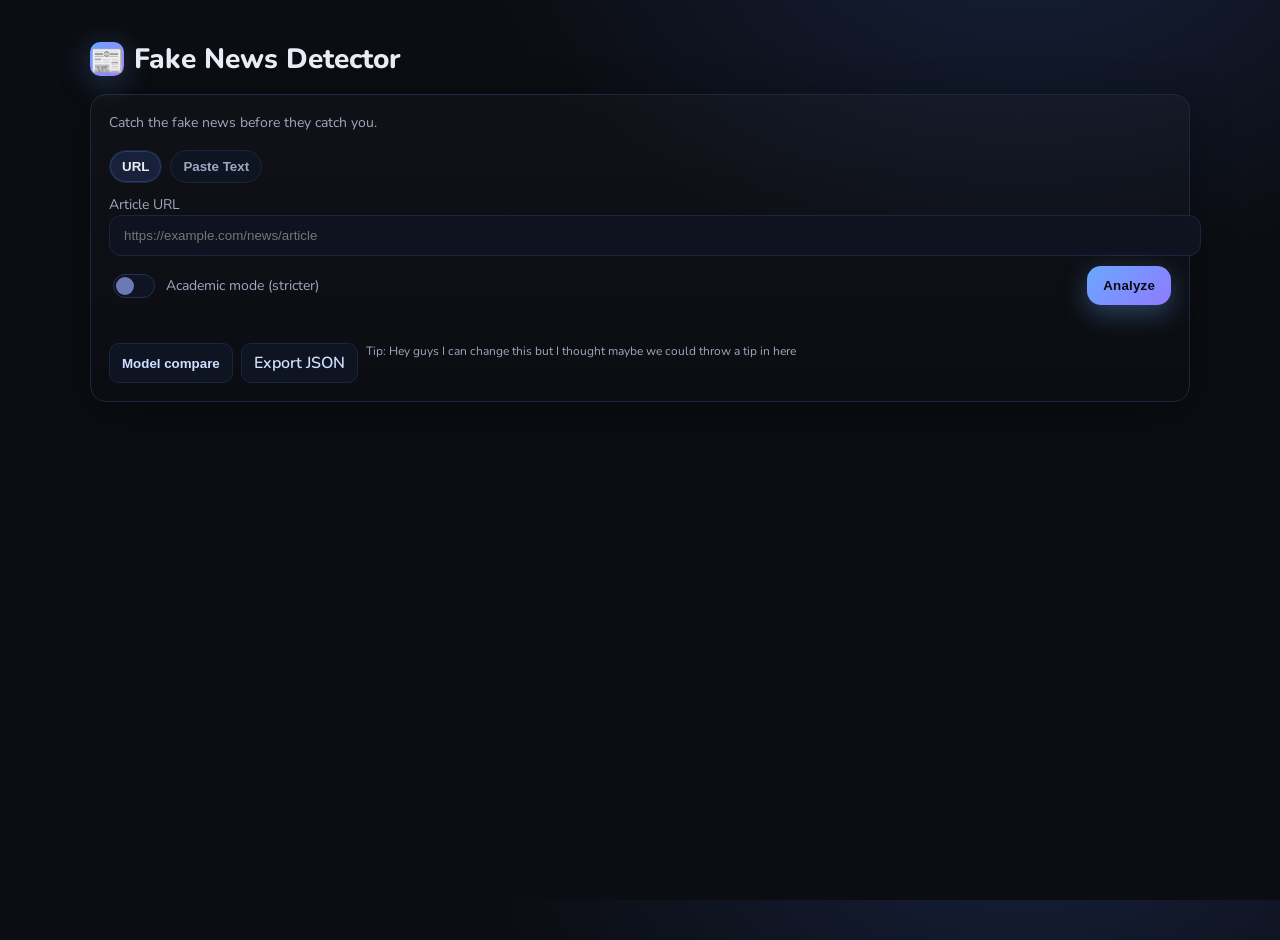
==== commit 1bacbbe8: "5/5/2026" ====
--- a/index.html
+++ b/index.html
@@ -4,6 +4,7 @@
   <meta charset="UTF-8" />
   <meta name="viewport" content="width=device-width, initial-scale=1.0" />
   <title>Fake News Detector • Prototype</title>
+  <link href="https://fonts.googleapis.com/css2?family=Nunito:wght@400;700;900&display=swap" rel="stylesheet" />
   <link rel="stylesheet" href="styles.css" />
 </head>
 <body>
--- a/styles.css
+++ b/styles.css
@@ -15,7 +15,7 @@
 
 body {
   margin: 0;
-  font-family: ui-sans-serif, system-ui, -apple-system, Segoe UI, Roboto, "Helvetica Neue", Arial;
+  font-family: "Nunito", "Helvetica Neue", Arial, sans-serif;
   background: radial-gradient(1200px 800px at 80% -10%, #16203b 0%, var(--bg) 45%), var(--bg);
   color: var(--text);
 }
@@ -175,6 +175,17 @@
 details + details { margin-top:10px; }
 summary { cursor:pointer; color:#cfe0ff; font-weight:700; }
 
+/* Ensure list items in details wrap text properly */
+details ul { margin: 8px 0 0 16px; padding: 0; }
+details li { 
+  color: #c9d2ec;
+  margin: 6px 0;
+  line-height: 1.5;
+  word-wrap: break-word;
+  overflow-wrap: break-word;
+  white-space: normal;
+}
+
 .drawer {
   position: fixed;
   inset: auto 0 0 auto;
